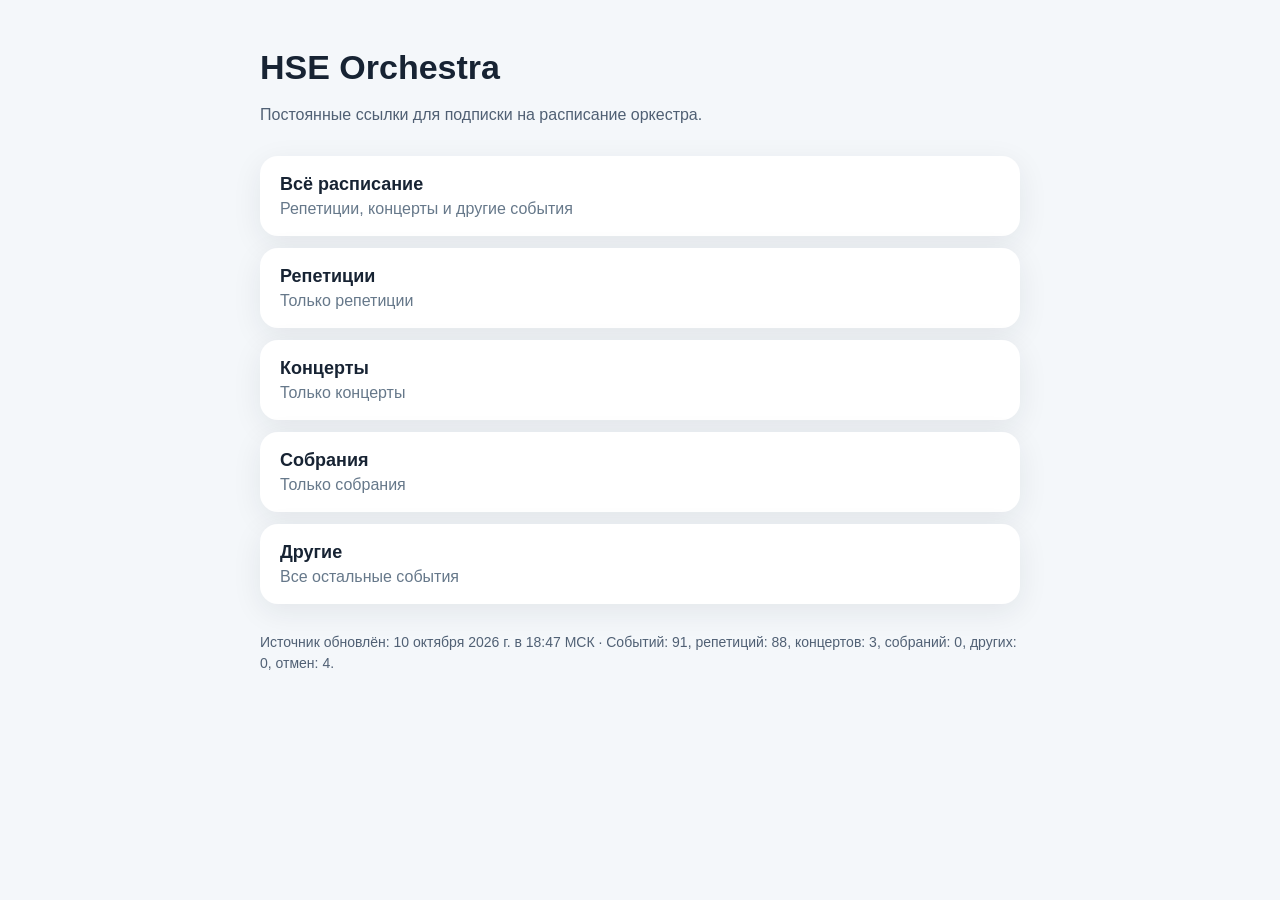
==== index.html @ ccbf9633 "Publish orchestra calendars" ====
<!doctype html>
<html lang="ru">
<head>
<meta charset="utf-8">
<meta name="viewport" content="width=device-width,initial-scale=1">
<title>HSE Orchestra — календарь</title>
<style>
body{font-family:Inter,Arial,sans-serif;max-width:760px;margin:0 auto;padding:48px 20px;color:#172333;background:#f4f7fa}
h1{font-size:34px;margin:0 0 10px}p{line-height:1.55;color:#506074}.grid{display:grid;gap:12px;margin-top:28px}.card{display:block;padding:18px 20px;border-radius:18px;background:#fff;color:#172333;text-decoration:none;box-shadow:0 8px 30px rgba(23,35,51,.08)}.card strong{display:block;font-size:18px}.card span{display:block;margin-top:5px;color:#66788a}.meta{margin-top:28px;font-size:14px}
</style>
</head>
<body>
<h1>HSE Orchestra</h1>
<p>Постоянные ссылки для подписки на расписание оркестра.</p>
<div class="grid">
<a class="card" href="./all.ics"><strong>Всё расписание</strong><span>Репетиции, концерты и другие события</span></a>
<a class="card" href="./rehearsals.ics"><strong>Репетиции</strong><span>Только репетиции</span></a>
<a class="card" href="./concerts.ics"><strong>Концерты</strong><span>Только концерты</span></a>
<a class="card" href="./meetings.ics"><strong>Собрания</strong><span>Только собрания</span></a>
<a class="card" href="./other.ics"><strong>Другие</strong><span>Все остальные события</span></a>
</div>
<p class="meta">Источник обновлён: 10 октября 2026 г. в 18:47 МСК · Событий: 91, репетиций: 88, концертов: 3, собраний: 0, других: 0, отмен: 4.</p>
</body>
</html>
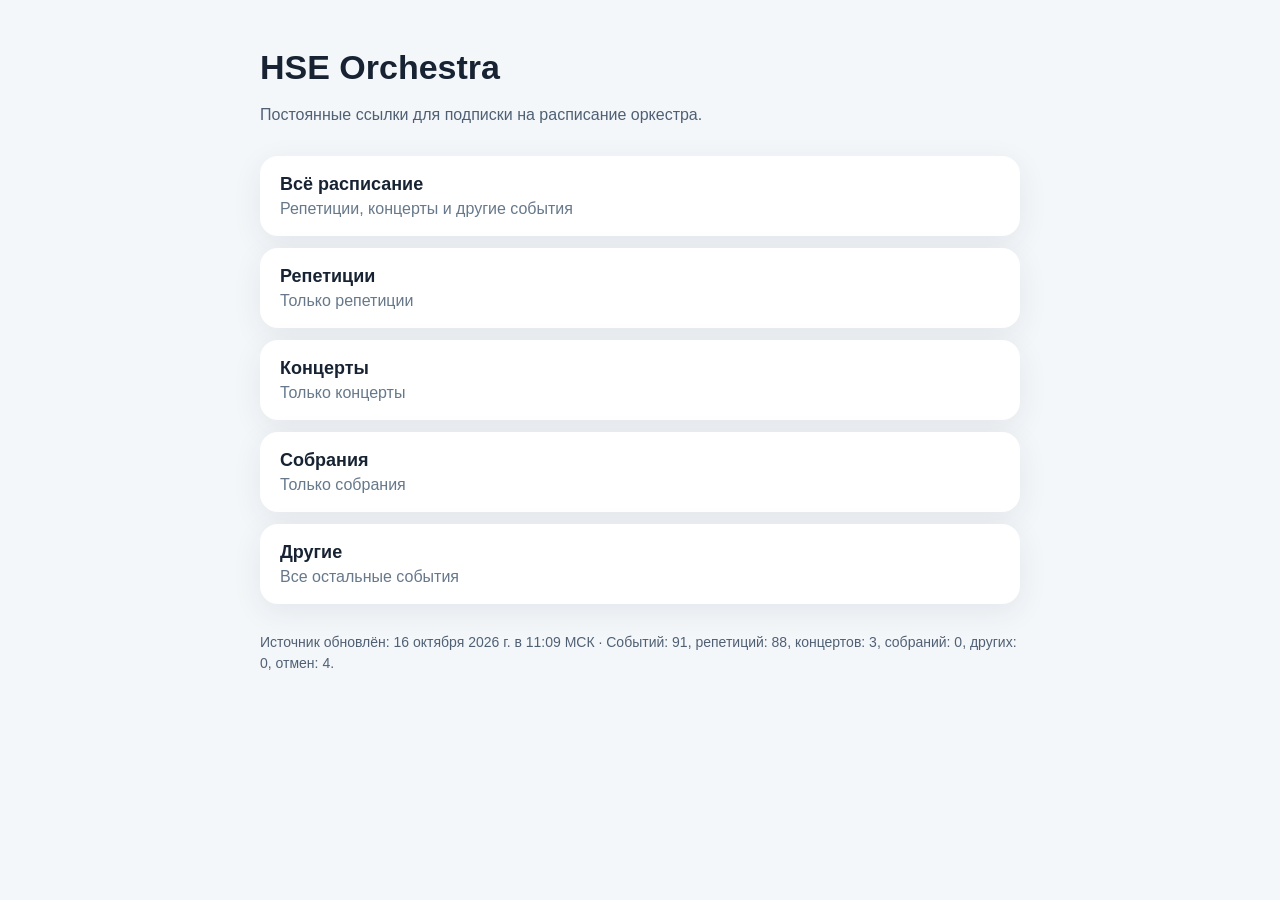
==== commit aeffba4c: "Publish orchestra calendars" ====
--- a/index.html
+++ b/index.html
@@ -19,6 +19,6 @@
 <a class="card" href="./meetings.ics"><strong>Собрания</strong><span>Только собрания</span></a>
 <a class="card" href="./other.ics"><strong>Другие</strong><span>Все остальные события</span></a>
 </div>
-<p class="meta">Источник обновлён: 10 октября 2026 г. в 18:47 МСК · Событий: 91, репетиций: 88, концертов: 3, собраний: 0, других: 0, отмен: 4.</p>
+<p class="meta">Источник обновлён: 16 октября 2026 г. в 11:09 МСК · Событий: 91, репетиций: 88, концертов: 3, собраний: 0, других: 0, отмен: 4.</p>
 </body>
 </html>
